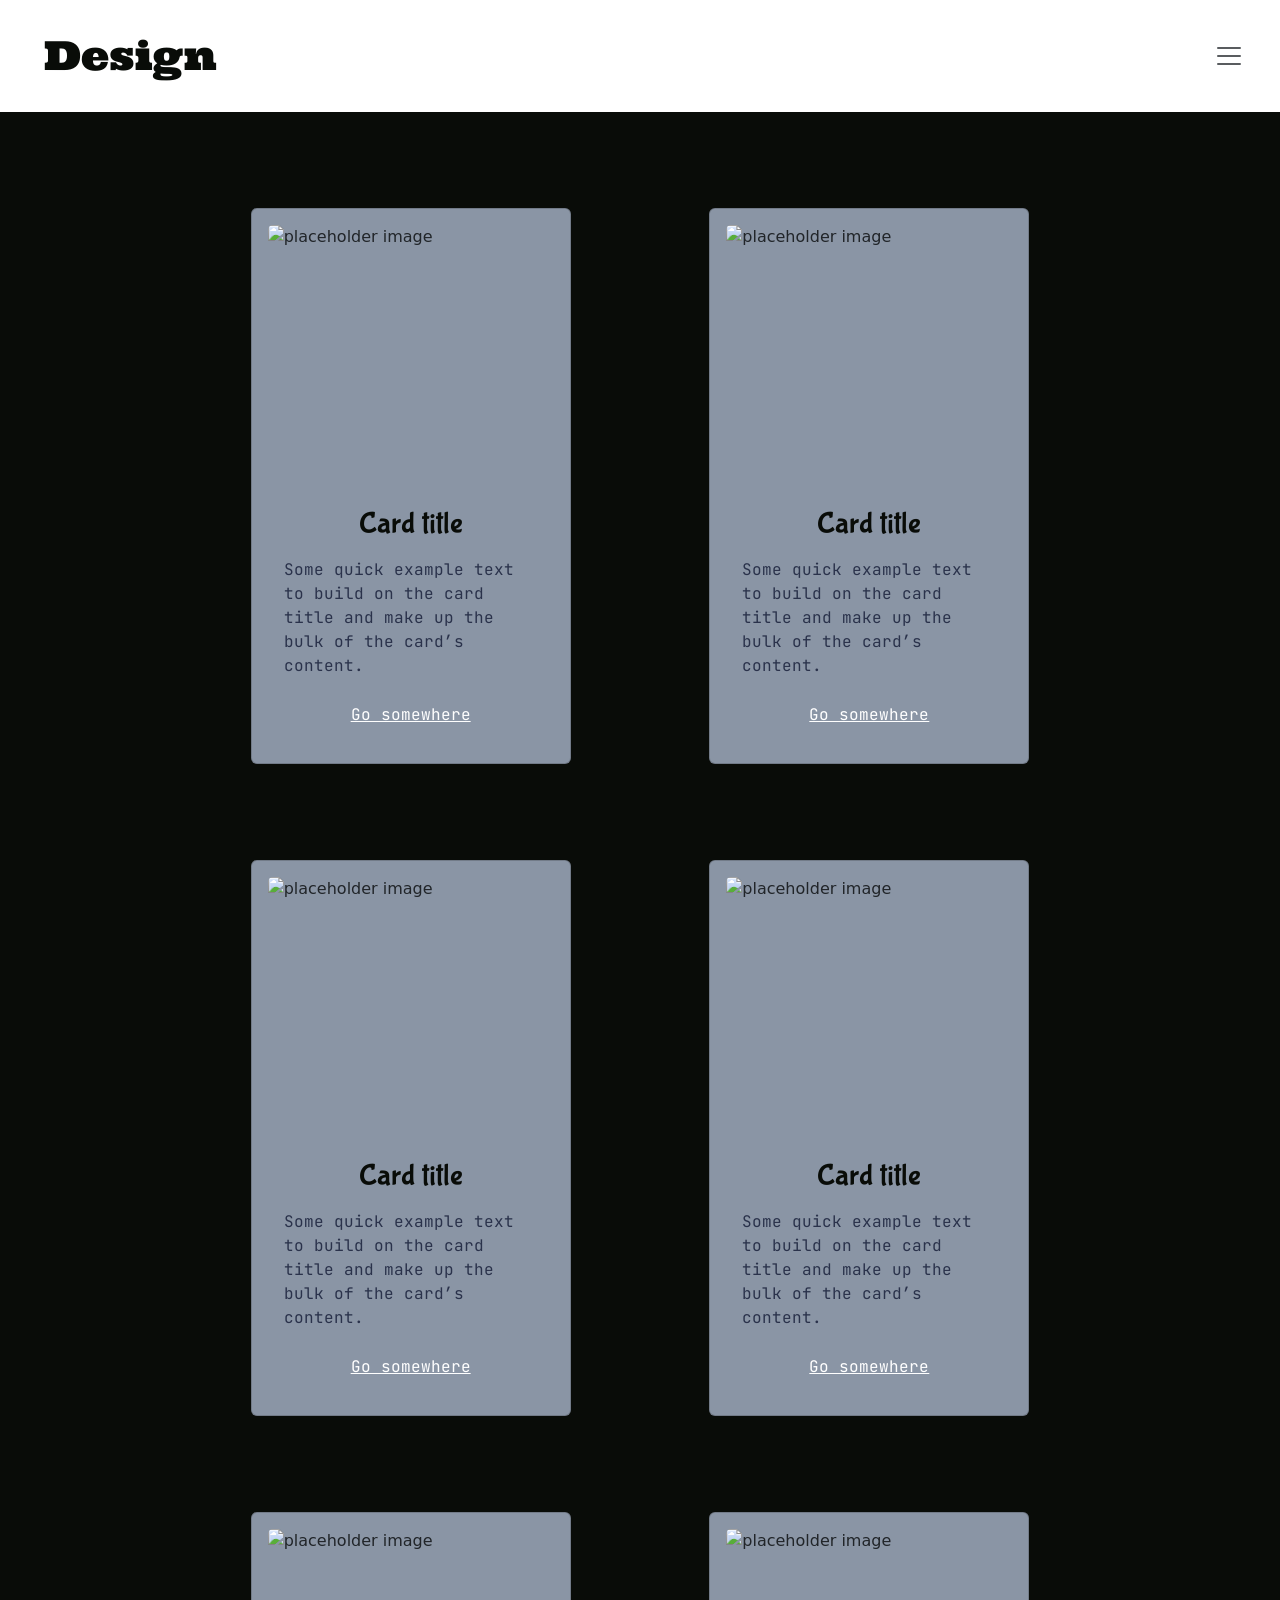
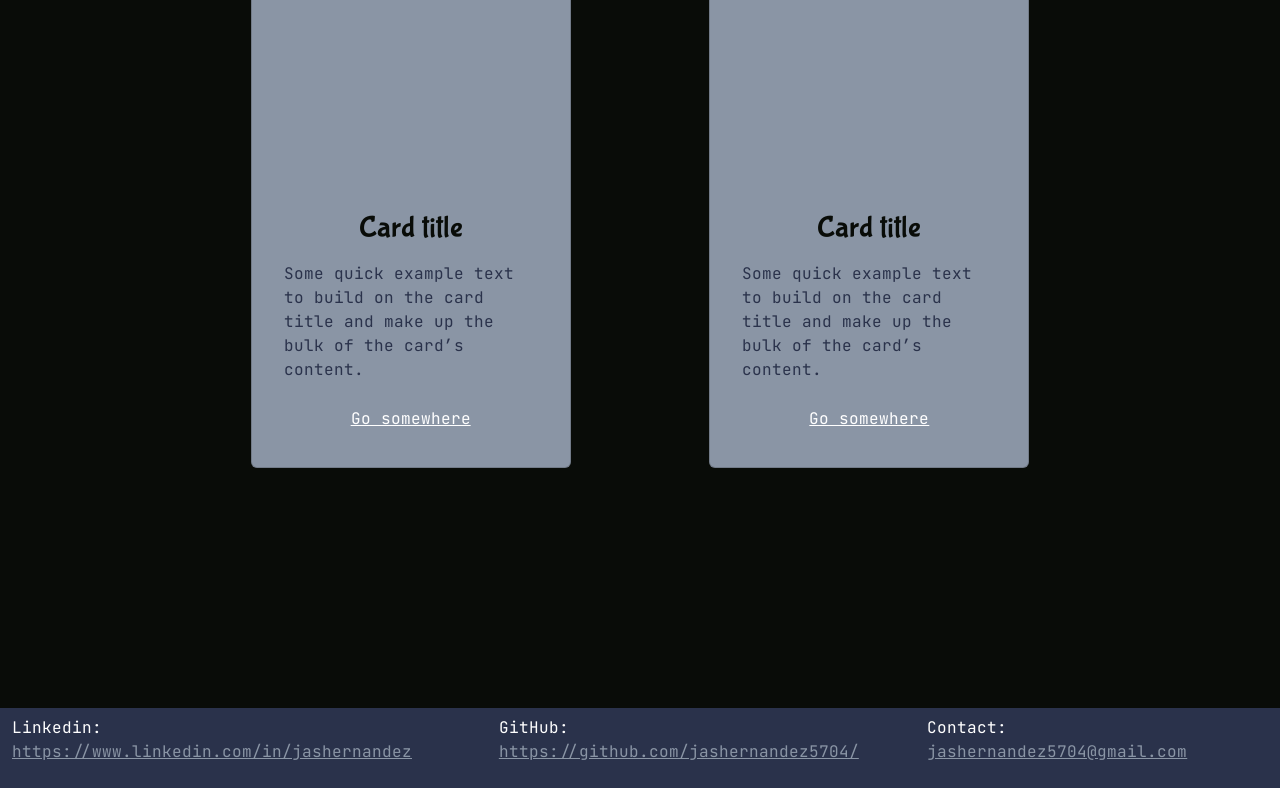
==== design.html @ b0ca7246 "moving code to main github link - moved from dev mission folder to main github link - updated image " ====
<!doctype html>
<html lang="en">
  <head>
    <meta charset="UTF-8" />
    <meta name="viewport" content="width=device-width, initial-scale=1.0" />
    <title>Design</title>

    <!-- bootstrap -->
    <link
      href="https://cdn.jsdelivr.net/npm/bootstrap@5.3.8/dist/css/bootstrap.min.css"
      rel="stylesheet"
      integrity="sha384-sRIl4kxILFvY47J16cr9ZwB07vP4J8+LH7qKQnuqkuIAvNWLzeN8tE5YBujZqJLB"
      crossorigin="anonymous"
    />
    <!-- CSS -->
    <link rel="stylesheet" href="styles/projects.css" />

    <!-- fonts -->
    <link rel="preconnect" href="https://fonts.googleapis.com" />
    <link rel="preconnect" href="https://fonts.gstatic.com" crossorigin />
    <link
      href="https://fonts.googleapis.com/css2?family=Bubblegum+Sans&family=Goldman:wght@400;700&family=JetBrains+Mono:ital,wght@0,100..800;1,100..800&family=Ultra&display=swap"
      rel="stylesheet"
    />
  </head>
  <body>
    <header class="container-fluid">
      <h1>Design</h1>

      <nav class="navbar md:navbar-expand bg-1">
        <div class="container-fluid">
          <button
            class="navbar-toggler"
            type="button"
            data-bs-toggle="offcanvas"
            data-bs-target="#navbarDrawer"
            aria-controls="navbarDrawer"
            aria-label="Toggle navigation"
          >
            <span class="navbar-toggler-icon"></span>
          </button>

          <div
            class="offcanvas offcanvas-end"
            tabindex="-1"
            id="navbarDrawer"
            aria-labelledby="navbarDrawerLabel"
          >
            <div class="offcanvas-header">
              <h5 class="offcanvas-title" id="navbarDrawerLabel">Pages</h5>
              <button
                type="button"
                class="btn-close"
                data-bs-dismiss="offcanvas"
                aria-label="Close"
              ></button>
            </div>

            <div class="offcanvas-body">
              <ul class="navbar-nav">
                <li class="nav-item">
                  <a class="nav-link active" aria-disabled="true" href="index.html"
                    >Home</a
                  >
                </li>
                <li class="nav-item">
                  <a class="nav-link active" aria-disabled="true" href="software.html"
                    >Software</a
                  >
                </li>
                <li class="nav-item">
                  <a class="nav-link active" aria-disabled="true" href="hardware.html"
                    >Hardware</a
                  >
                </li>
                 <li class="nav-item">
                  <a class="nav-link" aria-current="page" href="Design.html">Design</a>
                </li>
                
              </ul>
            </div>
          </div>
        </div>
      </nav>
    </header>

    <div class="container-fluid" style="margin-bottom: 10rem">
      <div
        id="projectsRow"
        class="row row-cols-xs-1 row-cols-xl-4 row-cols-xxl-5"
      >
        <!-- item -->
        <section class="card col">
          <img
            src="https://encrypted-tbn0.gstatic.com/images?q=tbn:ANd9GcShrlhoZUPFN7jDh7IZB0v_zE_wIcwI7BEqWxffW8V86A&s=10"
            class="card-img-top"
            alt="placeholder image"
          />
          <div class="card-body">
            <h4 class="card-title">Card title</h4>
            <p class="card-text">
              Some quick example text to build on the card title and make up the
              bulk of the card’s content.
            </p>
            <a href="#" class="btn-solid theme-primary">Go somewhere</a>
          </div>
        </section>
        <!-- item -->
        <section class="card col">
          <img
            src="https://encrypted-tbn0.gstatic.com/images?q=tbn:ANd9GcQdQogZKb-T6BI-dJRKvEXik0uD8bapenlK3xYUqQU6wA&s=10"
            class="card-img-top"
            alt="placeholder image"
          />
          <div class="card-body">
            <h4 class="card-title">Card title</h4>
            <p class="card-text">
              Some quick example text to build on the card title and make up the
              bulk of the card’s content.
            </p>
            <a href="#" class="btn-solid theme-primary">Go somewhere</a>
          </div>
        </section>
        <!-- item -->
        <section class="card col">
          <img
            src="https://encrypted-tbn0.gstatic.com/images?q=tbn:ANd9GcQWmwkYA1Cd0QDokZkak3zDojn7oEPccY0aV89bk8fWvA&s=10"
            class="card-img-top"
            alt="placeholder image"
          />
          <div class="card-body">
            <h4 class="card-title">Card title</h4>
            <p class="card-text">
              Some quick example text to build on the card title and make up the
              bulk of the card’s content.
            </p>
            <a href="#" class="btn-solid theme-primary">Go somewhere</a>
          </div>
        </section>
        <!-- item -->
        <section class="card col">
          <img
            src="https://encrypted-tbn0.gstatic.com/images?q=tbn:ANd9GcQvvkKNSC9ecLJr_H_dLo6OfXpvzRuagkhQSk_qXoFpNg&s=10"
            class="card-img-top"
            alt="placeholder image"
          />
          <div class="card-body">
            <h4 class="card-title">Card title</h4>
            <p class="card-text">
              Some quick example text to build on the card title and make up the
              bulk of the card’s content.
            </p>
            <a href="#" class="btn-solid theme-primary">Go somewhere</a>
          </div>
        </section>
        <!-- item -->
        <section class="card col">
          <img
            src="https://encrypted-tbn0.gstatic.com/images?q=tbn:ANd9GcQWRrBMW30m0h5-DGZCJSzamba4vQxbPbxDckNlpKDDpg&s=10"
            class="card-img-top"
            alt="placeholder image"
          />
          <div class="card-body">
            <h4 class="card-title">Card title</h4>
            <p class="card-text">
              Some quick example text to build on the card title and make up the
              bulk of the card’s content.
            </p>
            <a href="#" class="btn-solid theme-primary">Go somewhere</a>
          </div>
        </section>
        <!-- item -->
        <section class="card col">
          <img
            src="https://encrypted-tbn0.gstatic.com/images?q=tbn:ANd9GcTIhUw4u16fwTjj1-y3p2nOHtFHtD3UWqfxe5IRogV8XA&s=10"
            class="card-img-top"
            alt="placeholder image"
          />
          <div class="card-body">
            <h4 class="card-title">Card title</h4>
            <p class="card-text">
              Some quick example text to build on the card title and make up the
              bulk of the card’s content.
            </p>
            <a href="#" class="btn-solid theme-primary">Go somewhere</a>
          </div>
        </section>
      </div>
    </div>

     <footer class="container-fluid">
      <p>Linkedin: <a href="https://www.linkedin.com/in/jashernandez">https://www.linkedin.com/in/jashernandez</a></p>
      <p>GitHub: <a href="https://github.com/jashernandez5704/">https://github.com/jashernandez5704/</a></p>
      <p>Contact: <a href="mailto:jashernandez5704@gmail.com">jashernandez5704@gmail.com</a></p>
    </footer>

    <!-- bootstrap -->
    <script
      src="https://cdn.jsdelivr.net/npm/bootstrap@5.3.8/dist/js/bootstrap.bundle.min.js"
      integrity="sha384-FKyoEForCGlyvwx9Hj09JcYn3nv7wiPVlz7YYwJrWVcXK/BmnVDxM+D2scQbITxI"
      crossorigin="anonymous"
    ></script>
  </body>
</html>
---- styles/projects.css ----
h1 {
  text-align: left;
  font-family: "Ultra", serif;
  font-weight: 400;
  font-style: normal;
  margin-top: 0;
  border: none;
  padding: 2rem;
  margin: 0;
}

body {
  background-color: #090C08;
  background-image: url("https://www.nicepng.com/png/full/796-7965805_stars-star-glitter-gold-golden-yellow-space-planets.png");
  background-size: 20rem;
  margin: 0;
}

header {
  display: flex;
  flex-direction: row;
  justify-content: space-between;

  background-color: white;
  color: #090C08;
}

nav {
  display: flex;
  justify-content: space-around;
  padding: 0.5rem;
  gap: 1rem;
  align-items: center;
}

a {
  /* color: inherit; */
}

.navLink {
  font-family: "JetBrains Mono", monospace;
  font-optical-sizing: auto;
  font-style: normal;
  font-weight: bolder;
}

#projectsRow {
  margin-top: 5rem;
  display: flex;
  flex-direction: row;
  justify-content: space-evenly;
  width: 80vw;
  margin-left: auto;
  margin-right: auto;
}

.card {
  padding: 1rem;
  margin: 1rem;
  margin-bottom: 5rem;
  min-width: 320px;
  max-width: 400px;
}

p,
a {
  font-family: "JetBrains Mono", monospace;
  font-optical-sizing: auto;
  font-style: normal;
}

h4 {
  font-family: "Bubblegum Sans", sans-serif;
  font-weight: 400;
  font-style: normal;
  font-size: 30px;
}

button {
  filter: invert(1);
  filter: brightness(1);
}

.navbar-toggler {
  border: none;
}


/* cards */
.card {
  background-color: #8A95A5;
}

.card-body{
  display: flex;
  flex-direction: column;
  justify-content: space-around;
  align-items: center;
}

.card h4 {
  color: #090C08;
}

.card p {
  color: #2a324b;
}

.card a {
  color: white;
}

.card img {
  object-fit: cover;
  aspect-ratio: 1/1;
  height: 50%;
}

/* hover */
.card:hover{
  background-color: #6A7585;
}

.card:hover h4,
.card:hover p, 
.card:hover a, 
.card:hover img{
opacity: 0.5;
}

/* nav */
nav h5 {
  text-align: center;
  font-family: "Ultra", serif;
  font-weight: 400;
  font-style: normal;
  font-size: 1.5rem;
}

footer{
  background-color: #2a324b;
  height: 5rem;
  display: flex;
  flex-direction: row;
  align-items: center;
  justify-content: space-around;
}

footer p{
  color: white;
}

footer a{
   color: #8A95A5;
}

footer a:hover {
  color: #CAD5E5;
}

a{
  color: inherit;
}
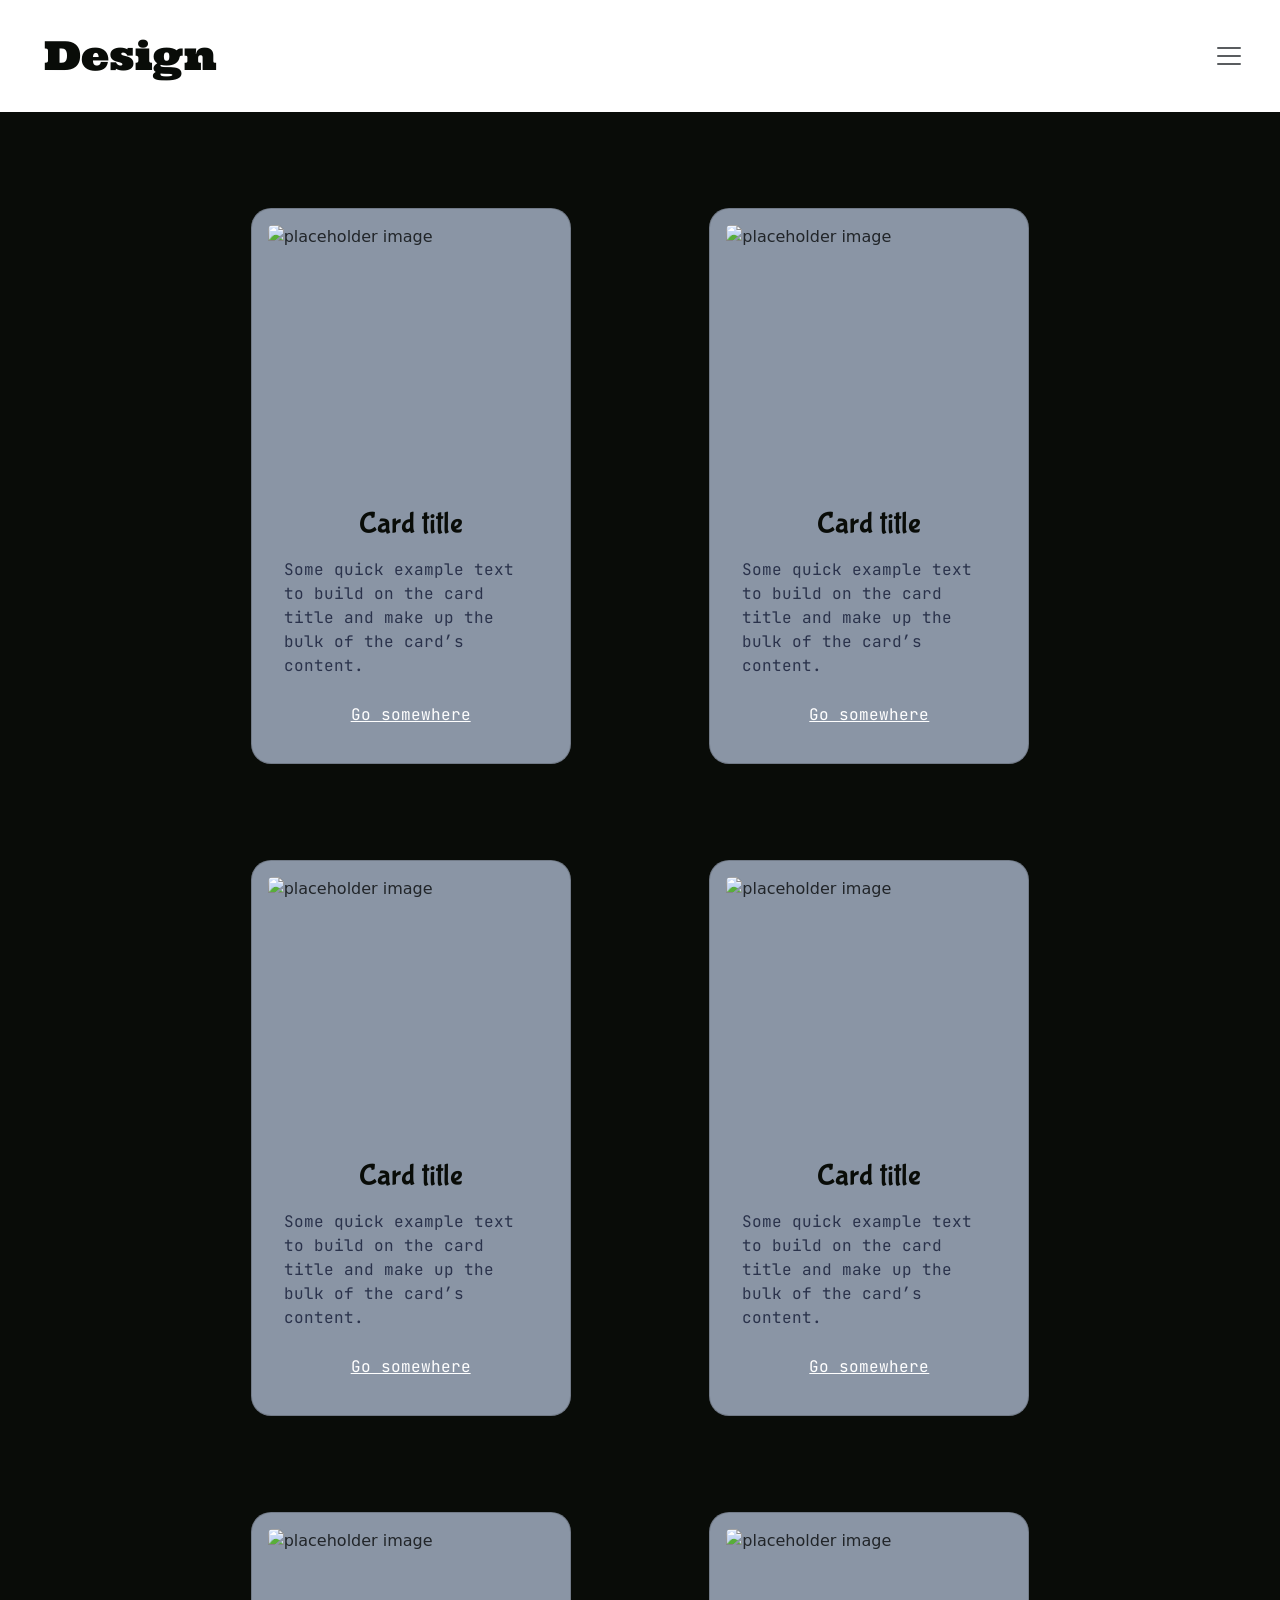
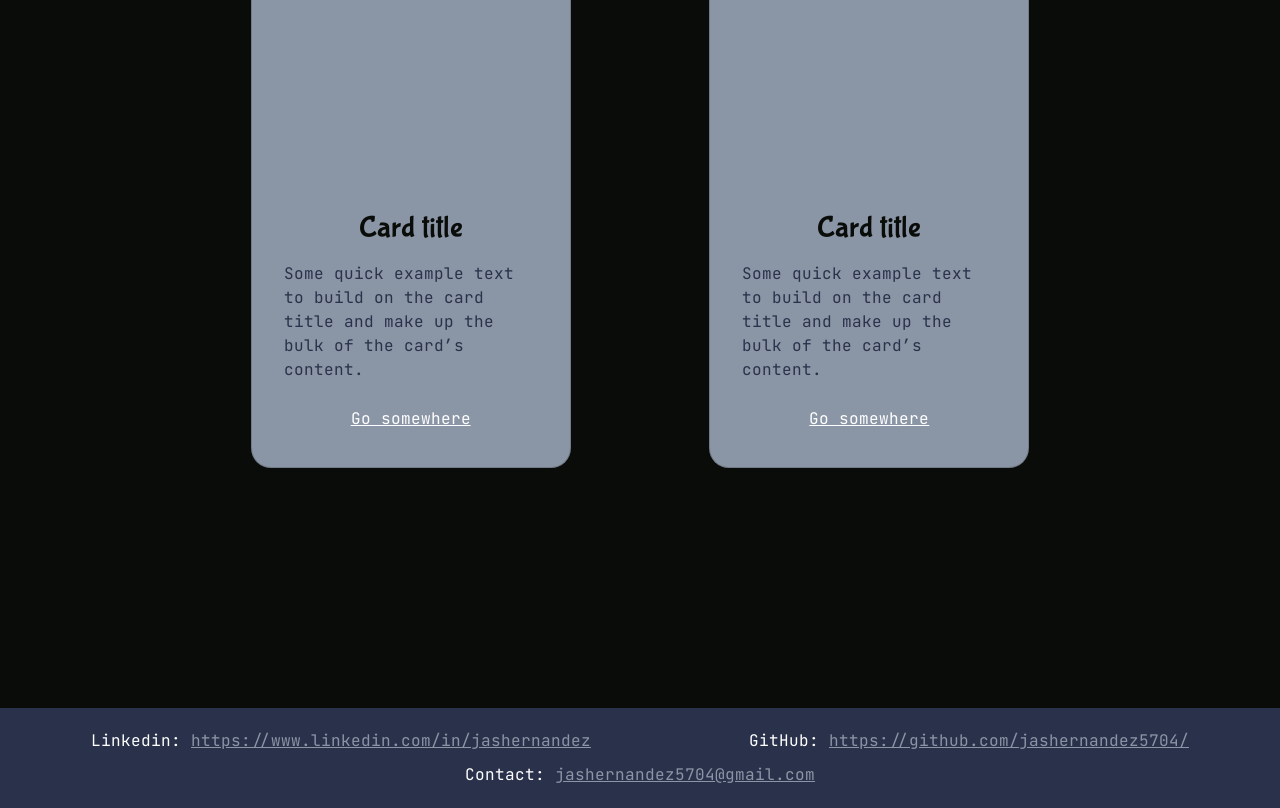
==== commit 57499969: "updated index image, created variable coloring - adjusted profile image sizing for better mobile vie" ====
--- a/design.html
+++ b/design.html
@@ -13,6 +13,7 @@
       crossorigin="anonymous"
     />
     <!-- CSS -->
+     <link rel="stylesheet" href="styles/styles.css" />
     <link rel="stylesheet" href="styles/projects.css" />
 
     <!-- fonts -->
--- a/styles/styles.css
+++ b/styles/styles.css
@@ -0,0 +1,67 @@
+:root{
+  --color-1: #ffffff;
+  --color-2: #090C08;
+  --accent-1: #8A95A5;
+  --accent-2: #2a324b;
+}
+
+/* main */
+body {
+  background-size: 15rem;
+  background-color: var(--color-2);
+  background-image: url("https://www.nicepng.com/png/full/796-7965805_stars-star-glitter-gold-golden-yellow-space-planets.png");
+  background-size: 20rem;
+}
+
+.nav-link {
+  margin: 0.5rem;
+  margin-left: 2rem;
+  font-size: 1.3rem;
+}
+
+.center {
+  justify-content: center;
+  align-items: center;
+  margin-left: auto;
+  margin-right: auto;
+}
+
+/* footer */
+footer{
+  background-color: var(--accent-2);
+  min-height: 5rem;
+  display: flex;
+  flex-direction: row;
+  flex-wrap: wrap;
+  align-items: center;
+  justify-content: space-around;
+  margin-top: 10rem;
+  padding-top: 1rem;
+  padding-bottom: 1rem;
+}
+
+footer p{
+  color: white;
+  text-wrap: wrap;
+  margin: 5px;
+  font-size: 1rem;
+  text-align: center;
+}
+
+footer a{
+   color: var(--accent-1);;
+}
+
+footer a:hover {
+  filter: invert(1);
+}
+
+a{
+  color: inherit;
+  font: inherit;
+}
+
+/* cards */
+.card {
+  border-radius: 20px;
+}
--- a/styles/projects.css
+++ b/styles/projects.css
@@ -118,7 +118,7 @@
 
 /* hover */
 .card:hover{
-  background-color: #6A7585;
+  filter: invert(0.1);
 }
 
 .card:hover h4,
@@ -135,29 +135,4 @@
   font-weight: 400;
   font-style: normal;
   font-size: 1.5rem;
-}
-
-footer{
-  background-color: #2a324b;
-  height: 5rem;
-  display: flex;
-  flex-direction: row;
-  align-items: center;
-  justify-content: space-around;
-}
-
-footer p{
-  color: white;
-}
-
-footer a{
-   color: #8A95A5;
-}
-
-footer a:hover {
-  color: #CAD5E5;
-}
-
-a{
-  color: inherit;
 }
